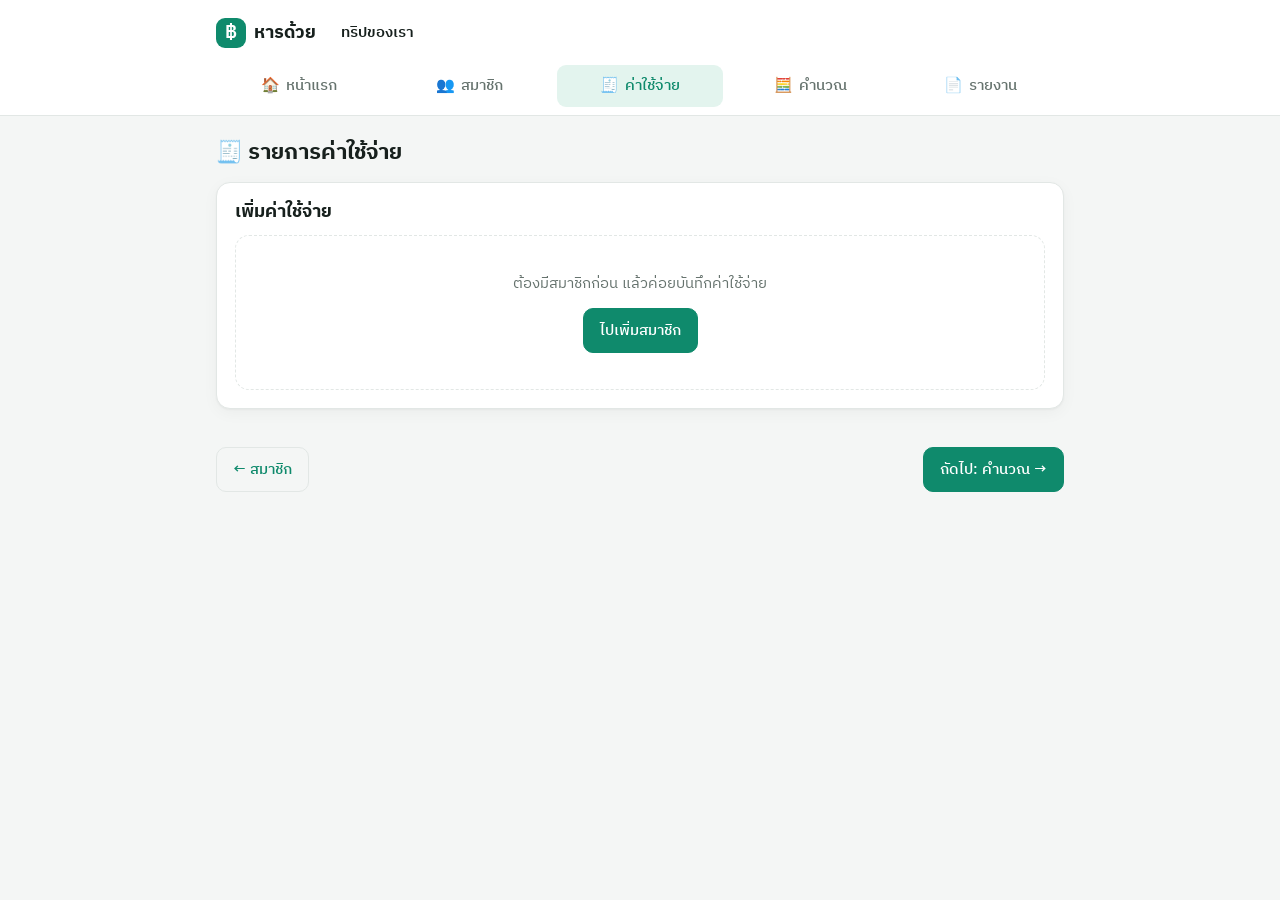
==== expenses.html @ 777e628c "Add หารด้วย trip expense splitter Multi-page static site: members, expenses, settlement calculation," ====
<!doctype html>
<html lang="th">
<head>
  <meta charset="utf-8">
  <meta name="viewport" content="width=device-width, initial-scale=1, viewport-fit=cover">
  <title>ค่าใช้จ่าย · หารด้วย</title>
  <meta name="theme-color" content="#0f8a6c">
  <link rel="icon" href="favicon.svg" type="image/svg+xml">
  <link rel="preconnect" href="https://fonts.googleapis.com">
  <link rel="preconnect" href="https://fonts.gstatic.com" crossorigin>
  <link href="https://fonts.googleapis.com/css2?family=IBM+Plex+Sans+Thai:wght@400;500;600;700&display=swap" rel="stylesheet">
  <link rel="stylesheet" href="css/style.css">
</head>
<body>
  <main class="wrap page">
    <h1 class="page-title">🧾 รายการค่าใช้จ่าย</h1>
    <div class="card">
      <h2 id="expFormTitle">เพิ่มค่าใช้จ่าย</h2>
      <form id="expForm">
        <div class="grid">
          <label class="span2">รายการ<input id="eTitle" required maxlength="60" placeholder="เช่น ค่าที่พัก, ข้าวเย็น" autocomplete="off"></label>
          <label>จำนวนเงิน (บาท)<input id="eAmount" type="number" step="0.01" min="0.01" required inputmode="decimal" placeholder="0.00"></label>
          <label>หมวด<select id="eCat"></select></label>
          <label>ใครจ่าย<select id="ePayer" required></select></label>
          <label>วันที่<input id="eDate" type="date"></label>
        </div>
        <div class="among-head">
          <span>หารกับใครบ้าง <span class="sub" id="eachPreview"></span></span>
          <span><button type="button" class="link" id="selAll">เลือกทั้งหมด</button> · <button type="button" class="link" id="selNone">ไม่เลือก</button></span>
        </div>
        <div id="eAmong" class="chips"></div>
        <div class="actions">
          <button type="button" id="expCancel" class="btn ghost" hidden>ยกเลิก</button>
          <button class="btn primary" id="expSubmit">บันทึกรายการ</button>
        </div>
      </form>
      <div class="empty" id="expNeedMembers" hidden>ต้องมีสมาชิกก่อน แล้วค่อยบันทึกค่าใช้จ่าย<br><a class="btn primary" href="members.html">ไปเพิ่มสมาชิก</a></div>
    </div>
    <div id="expList" class="list"></div>
    <div id="stepNav"></div>
  </main>
  <script src="js/common.js"></script>
  <script src="js/expenses.js"></script>
</body>
</html>
---- css/style.css ----
:root {
  --bg: #f4f6f5;
  --card: #ffffff;
  --ink: #17201d;
  --muted: #66736e;
  --line: #e2e7e5;
  --accent: #0f8a6c;
  --accent-ink: #ffffff;
  --accent-soft: #e3f4ee;
  --pos: #0f8a6c;
  --neg: #c2413a;
  --neg-soft: #fbeceb;
  --pp: #113566;
  --radius: 14px;
  --shadow: 0 1px 2px rgba(0,0,0,.04), 0 4px 16px rgba(0,0,0,.04);
  color-scheme: light;
}
@media (prefers-color-scheme: dark) {
  :root {
    --bg: #101513; --card: #19201d; --ink: #e8eeeb; --muted: #95a39d;
    --line: #2a3430; --accent: #3cc49e; --accent-ink: #062019; --accent-soft: #173229;
    --pos: #3cc49e; --neg: #f07a72; --neg-soft: #3a1e1c;
    color-scheme: dark;
  }
}

* { box-sizing: border-box; }
body {
  margin: 0; background: var(--bg); color: var(--ink);
  font: 15px/1.55 "IBM Plex Sans Thai", "Noto Sans Thai", "Leelawadee UI", Tahoma, sans-serif;
}
.wrap { max-width: 880px; margin: 0 auto; padding-inline: 16px; }
h1, h2, h3 { line-height: 1.25; margin: 0 0 12px; }
h2 { font-size: 1.1rem; }
h3 { font-size: 1rem; margin-top: 28px; }
input, select, button { font: inherit; color: inherit; }
input, select {
  width: 100%; padding: 10px 12px; border: 1px solid var(--line); border-radius: 10px;
  background: var(--bg); min-width: 0;
}
input:focus, select:focus { outline: 2px solid var(--accent); outline-offset: -1px; }
label { display: flex; flex-direction: column; gap: 4px; font-size: .85rem; color: var(--muted); }
label input, label select { color: var(--ink); font-size: 15px; }

/* header */
.top { background: var(--card); border-bottom: 1px solid var(--line); position: sticky; top: env(safe-area-inset-top, 0px); z-index: 5; }
.top-in { display: flex; align-items: center; gap: 12px; padding-block: 10px; }
.brand { font-weight: 700; font-size: 1.1rem; display: flex; align-items: center; gap: 8px; white-space: nowrap; }
.logo { display: grid; place-items: center; width: 30px; height: 30px; border-radius: 9px; background: var(--accent); color: var(--accent-ink); }
.trip-name { flex: 1; font-weight: 600; background: transparent; border-color: transparent; }
.trip-name:hover { border-color: var(--line); }

/* buttons */
.btn {
  border: 1px solid var(--line); background: var(--card); padding: 10px 16px; border-radius: 10px;
  cursor: pointer; font-weight: 500; white-space: nowrap; text-decoration: none; display: inline-flex; align-items: center; justify-content: center; gap: 6px;
}
.btn:hover { border-color: var(--muted); }
.btn.primary { background: var(--accent); border-color: var(--accent); color: var(--accent-ink); }
.btn.ghost { background: transparent; }
.btn.line { background: #06c755; border-color: #06c755; color: #fff; }
.btn.sm { padding: 6px 12px; font-size: .85rem; }
.link { background: none; border: 0; color: var(--accent); cursor: pointer; padding: 0; font-size: .85rem; }
.icon { background: none; border: 0; cursor: pointer; padding: 6px; border-radius: 8px; font-size: 1rem; opacity: .7; }
.icon:hover { opacity: 1; background: var(--bg); }

/* nav menu */
.nav { display: flex; gap: 4px; padding-bottom: 8px; overflow-x: auto; scrollbar-width: none; }
.nav::-webkit-scrollbar { display: none; }
.nav a { flex: 1; display: flex; align-items: center; justify-content: center; gap: 6px; padding: 9px 10px; border-radius: 9px;
  white-space: nowrap; color: var(--muted); font-weight: 500; text-decoration: none; }
.nav a:hover { background: var(--bg); color: var(--ink); }
.nav a.active { background: var(--accent-soft); color: var(--accent); }
.badge { font-style: normal; font-size: .72rem; background: var(--line); color: var(--ink); border-radius: 99px; padding: 0 7px; }
.badge:empty { display: none; }

/* page */
[hidden] { display: none !important; }
.page { padding-block: 20px 56px; }
.page-title { font-size: 1.35rem; margin: 4px 0 16px; }
a { color: var(--accent); }
.brand { color: var(--ink); text-decoration: none; }

/* home */
.hero { padding: 28px 4px 20px; }
.hero h1 { font-size: clamp(1.6rem, 5vw, 2.2rem); margin-bottom: 10px; }
.hero p { color: var(--muted); max-width: 560px; margin: 0; }
.steps { display: flex; flex-direction: column; gap: 10px; margin-bottom: 14px; }
.step { display: flex; align-items: center; gap: 14px; padding: 16px; background: var(--card); border: 1px solid var(--line);
  border-radius: var(--radius); text-decoration: none; color: var(--ink); box-shadow: var(--shadow); transition: border-color .15s, transform .15s; }
.step:hover { border-color: var(--accent); transform: translateY(-1px); }
.step b { display: block; }
.step .sub { display: block; }
.step-icon { width: 44px; height: 44px; border-radius: 12px; display: grid; place-items: center; background: var(--bg); font-size: 1.3rem; flex: none; }
.step.is-done .step-icon { background: var(--accent); color: var(--accent-ink); font-weight: 700; }
.chev { color: var(--muted); font-size: 1.5rem; }

/* step navigation at page bottom */
.step-nav { display: flex; justify-content: space-between; gap: 8px; margin-top: 24px; flex-wrap: wrap; }

/* inline confirm */
.confirm { display: flex; justify-content: space-between; align-items: center; gap: 10px; flex-wrap: wrap;
  background: var(--neg-soft); color: var(--neg); padding: 10px 14px; border-radius: 10px; margin-top: 12px; font-weight: 500; }
.btn.danger { color: var(--neg); }
.btn.danger-fill { background: var(--neg); border-color: var(--neg); color: #fff; }
.warn { color: #b7791f; }

/* cards & lists */
.card { background: var(--card); border: 1px solid var(--line); border-radius: var(--radius); padding: 18px; box-shadow: var(--shadow); margin-bottom: 14px; }
.row { display: flex; gap: 8px; flex-wrap: wrap; }
.row > input { flex: 1 1 200px; }
.row + .row { margin-top: 8px; }
.row.tight { gap: 6px; }
.grid { display: grid; grid-template-columns: repeat(2, 1fr); gap: 12px; }
.span2 { grid-column: span 2; }
.hint { color: var(--muted); font-size: .85rem; margin: 10px 0 0; }
.sub { color: var(--muted); font-size: .82rem; }
.actions { display: flex; justify-content: flex-end; gap: 8px; margin-top: 16px; }

.list { display: flex; flex-direction: column; gap: 8px; }
.item { display: flex; align-items: center; gap: 12px; background: var(--card); border: 1px solid var(--line); border-radius: 12px; padding: 12px 14px; }
.item.editing { outline: 2px solid var(--accent); }
.grow { flex: 1; min-width: 0; }
.grow b { display: block; overflow: hidden; text-overflow: ellipsis; white-space: nowrap; }
.amt { text-align: right; font-weight: 600; font-variant-numeric: tabular-nums; white-space: nowrap; }
.avatar { width: 38px; height: 38px; border-radius: 50%; display: grid; place-items: center; font-weight: 700; flex: none;
  background: hsl(var(--h) 60% 88%); color: hsl(var(--h) 55% 28%); }
.cat { width: 38px; height: 38px; border-radius: 10px; display: grid; place-items: center; background: var(--bg); flex: none; font-size: 1.15rem; }
.list-head { display: flex; justify-content: space-between; align-items: baseline; margin: 6px 2px 4px; color: var(--muted); font-size: .9rem; }
.empty { text-align: center; color: var(--muted); padding: 36px 16px; border: 1px dashed var(--line); border-radius: var(--radius); }
.empty .btn { margin-top: 12px; }

/* among chips */
.among-head { display: flex; justify-content: space-between; align-items: baseline; margin: 16px 0 8px; font-size: .85rem; color: var(--muted); flex-wrap: wrap; gap: 6px; }
.chips { display: flex; flex-wrap: wrap; gap: 6px; }
.chip { position: relative; }
.chip input { position: absolute; inset: 0; width: 100%; height: 100%; margin: 0; opacity: 0; pointer-events: none; }
.chip span { display: inline-block; padding: 6px 14px; border-radius: 99px; border: 1px solid var(--line); cursor: pointer; user-select: none; }
.chip input:checked + span { background: var(--accent); border-color: var(--accent); color: var(--accent-ink); }
.chip input:focus-visible + span { outline: 2px solid var(--accent); outline-offset: 2px; }

/* stats */
.stats { display: grid; grid-template-columns: repeat(3, 1fr); gap: 10px; margin-bottom: 14px; }
.stat { background: var(--card); border: 1px solid var(--line); border-radius: 12px; padding: 14px; }
.stat .v { font-size: 1.35rem; font-weight: 700; font-variant-numeric: tabular-nums; }
.stat .k { color: var(--muted); font-size: .82rem; }

/* balances */
.people { display: grid; grid-template-columns: repeat(auto-fill, minmax(240px, 1fr)); gap: 10px; }
.person { background: var(--card); border: 1px solid var(--line); border-radius: 12px; padding: 14px; }
.person .head { display: flex; gap: 10px; align-items: center; margin-bottom: 10px; }
.kv { display: flex; justify-content: space-between; font-size: .9rem; font-variant-numeric: tabular-nums; padding: 2px 0; }
.kv.net { border-top: 1px solid var(--line); margin-top: 6px; padding-top: 8px; font-weight: 600; }
.pos { color: var(--pos); }
.neg { color: var(--neg); }
details { margin-top: 8px; font-size: .85rem; }
summary { cursor: pointer; color: var(--accent); }
details ul { margin: 6px 0 0; padding-left: 18px; color: var(--muted); }
details li { display: flex; justify-content: space-between; gap: 8px; }

/* transfers + promptpay */
.transfers { display: grid; grid-template-columns: repeat(auto-fill, minmax(230px, 1fr)); gap: 12px; }
.tcard { background: var(--card); border: 1px solid var(--line); border-radius: 14px; padding: 14px; text-align: center; break-inside: avoid; }
.tline { font-size: .95rem; }
.arrow { color: var(--muted); margin: 0 4px; }
.tamt { font-size: 1.5rem; font-weight: 700; color: var(--neg); margin: 2px 0 10px; font-variant-numeric: tabular-nums; }
.pp { border-radius: 12px; overflow: hidden; border: 1px solid #d5dcea; background: #fff; color: #222; }
.pp-head { background: var(--pp); color: #fff; font-weight: 700; font-size: .85rem; padding: 6px; letter-spacing: .5px; }
.pp svg { width: 180px; height: 180px; display: block; margin: 8px auto 2px; }
.pp .sub { color: #555; padding: 0 8px 10px; }
.noqr { font-size: .85rem; color: var(--muted); background: var(--bg); border-radius: 10px; padding: 14px 10px; }
.qr-fail { font-size: .8rem; color: var(--neg); padding: 20px 10px; }
.done { text-align: center; color: var(--pos); font-weight: 600; }
.tcard.is-done { opacity: .7; }
.tcard.is-done .tamt { color: var(--muted); text-decoration: line-through; }
.paid-badge { background: var(--accent-soft); color: var(--accent); font-weight: 700; border-radius: 10px; padding: 18px 10px; }
.toggle-paid { margin-top: 10px; width: 100%; }
.toast-undo { margin-left: 12px; background: none; border: 0; color: inherit; text-decoration: underline; font-weight: 700; cursor: pointer; padding: 0; }

/* report */
.report { background: var(--card); border: 1px solid var(--line); border-radius: var(--radius); padding: 24px; box-shadow: var(--shadow); }
.report header { border-bottom: 2px solid var(--ink); padding-bottom: 14px; margin-bottom: 18px; }
.eyebrow { color: var(--accent); font-weight: 600; font-size: .8rem; letter-spacing: .5px; }
.report h1 { font-size: 1.6rem; margin: 4px 0; }
.table-wrap { overflow-x: auto; }
table { width: 100%; border-collapse: collapse; font-size: .9rem; }
th, td { padding: 9px 8px; border-bottom: 1px solid var(--line); text-align: left; vertical-align: top; }
th { color: var(--muted); font-weight: 500; font-size: .8rem; }
td.n, th.n { text-align: right; font-variant-numeric: tabular-nums; white-space: nowrap; }
tfoot td { font-weight: 700; border-bottom: 0; }

.banner { display: flex; justify-content: space-between; align-items: center; gap: 10px; flex-wrap: wrap;
  background: var(--accent-soft); color: var(--accent); padding: 12px 16px; border-radius: 12px; margin: 16px 0; font-weight: 500; }

.toast { position: fixed; left: 50%; bottom: calc(24px + env(safe-area-inset-bottom, 0px)); transform: translateX(-50%);
  background: var(--ink); color: var(--bg); padding: 10px 18px; border-radius: 10px; font-size: .9rem; z-index: 20; max-width: calc(100% - 32px); }

@media (max-width: 560px) {
  .grid { grid-template-columns: 1fr; }
  .span2 { grid-column: auto; }
  .stats { grid-template-columns: 1fr 1fr; }
  .stats .stat:first-child { grid-column: span 2; }
  .brand-t { display: none; }
  .nav a { flex: none; padding: 8px 10px; font-size: .88rem; }
  .report { padding: 16px; }
  .item { gap: 8px; padding: 10px; }
}

@media print {
  .top, .nav, .no-print, .toast, .toggle-paid { display: none !important; }
  body { background: #fff; }
  .report { border: 0; box-shadow: none; padding: 0; }
}
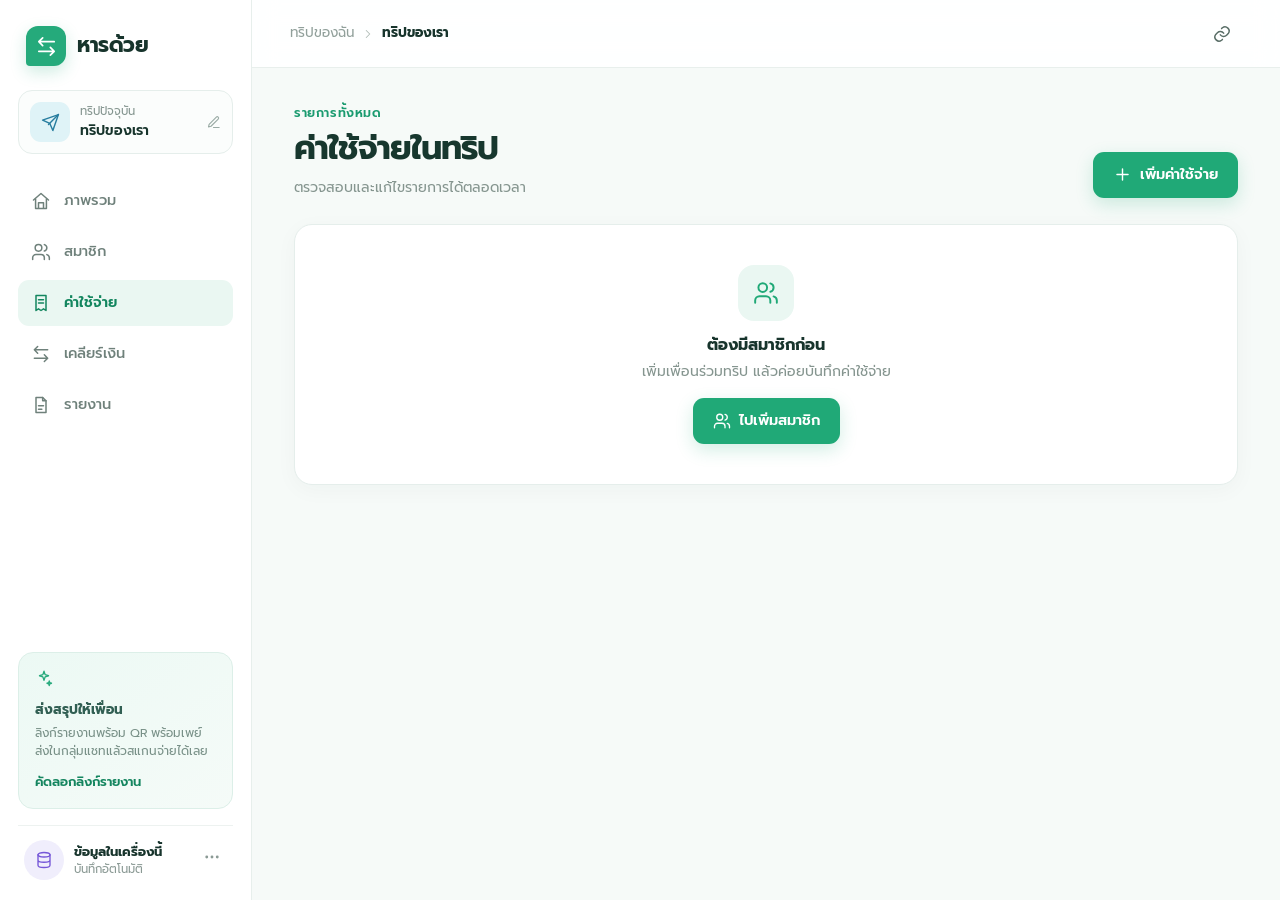
==== commit f7869e6f: "Redesign UI to match Figma design Sidebar + topbar shell, Prompt font, dashboard cards, expense moda" ====
--- a/expenses.html
+++ b/expenses.html
@@ -4,41 +4,22 @@
   <meta charset="utf-8">
   <meta name="viewport" content="width=device-width, initial-scale=1, viewport-fit=cover">
   <title>ค่าใช้จ่าย · หารด้วย</title>
-  <meta name="theme-color" content="#0f8a6c">
+  <meta name="description" content="หารด้วย — ผู้ช่วยหารค่าเที่ยวกับเพื่อน คำนวณว่าใครต้องโอนให้ใคร พร้อม QR พร้อมเพย์">
+  <meta name="theme-color" content="#20a977">
   <link rel="icon" href="favicon.svg" type="image/svg+xml">
   <link rel="preconnect" href="https://fonts.googleapis.com">
   <link rel="preconnect" href="https://fonts.gstatic.com" crossorigin>
-  <link href="https://fonts.googleapis.com/css2?family=IBM+Plex+Sans+Thai:wght@400;500;600;700&display=swap" rel="stylesheet">
+  <link href="https://fonts.googleapis.com/css2?family=Prompt:wght@300;400;500;600;700&display=swap" rel="stylesheet">
   <link rel="stylesheet" href="css/style.css">
 </head>
 <body>
-  <main class="wrap page">
-    <h1 class="page-title">🧾 รายการค่าใช้จ่าย</h1>
-    <div class="card">
-      <h2 id="expFormTitle">เพิ่มค่าใช้จ่าย</h2>
-      <form id="expForm">
-        <div class="grid">
-          <label class="span2">รายการ<input id="eTitle" required maxlength="60" placeholder="เช่น ค่าที่พัก, ข้าวเย็น" autocomplete="off"></label>
-          <label>จำนวนเงิน (บาท)<input id="eAmount" type="number" step="0.01" min="0.01" required inputmode="decimal" placeholder="0.00"></label>
-          <label>หมวด<select id="eCat"></select></label>
-          <label>ใครจ่าย<select id="ePayer" required></select></label>
-          <label>วันที่<input id="eDate" type="date"></label>
-        </div>
-        <div class="among-head">
-          <span>หารกับใครบ้าง <span class="sub" id="eachPreview"></span></span>
-          <span><button type="button" class="link" id="selAll">เลือกทั้งหมด</button> · <button type="button" class="link" id="selNone">ไม่เลือก</button></span>
-        </div>
-        <div id="eAmong" class="chips"></div>
-        <div class="actions">
-          <button type="button" id="expCancel" class="btn ghost" hidden>ยกเลิก</button>
-          <button class="btn primary" id="expSubmit">บันทึกรายการ</button>
-        </div>
-      </form>
-      <div class="empty" id="expNeedMembers" hidden>ต้องมีสมาชิกก่อน แล้วค่อยบันทึกค่าใช้จ่าย<br><a class="btn primary" href="members.html">ไปเพิ่มสมาชิก</a></div>
-    </div>
-    <div id="expList" class="list"></div>
-    <div id="stepNav"></div>
-  </main>
+  <div class="content">
+    <section class="page-heading">
+      <div><span class="eyebrow">รายการทั้งหมด</span><h1>ค่าใช้จ่ายในทริป</h1><p>ตรวจสอบและแก้ไขรายการได้ตลอดเวลา</p></div>
+      <button class="primary-btn hide-m" data-add-exp><svg width="19" height="19" viewBox="0 0 24 24" fill="none" stroke="currentColor" stroke-width="1.8" stroke-linecap="round"><path d="M12 5v14M5 12h14"/></svg> เพิ่มค่าใช้จ่าย</button>
+    </section>
+    <div id="expBox"></div>
+  </div>
   <script src="js/common.js"></script>
   <script src="js/expenses.js"></script>
 </body>
--- a/css/style.css
+++ b/css/style.css
@@ -1,213 +1,415 @@
+/* =========================================================
+   หารด้วย — UI ตามดีไซน์ Figma (ไปด้วยกัน)
+   ========================================================= */
 :root {
-  --bg: #f4f6f5;
+  --ink: #17342c;
+  --ink-2: #264b40;
+  --muted: #85958f;
+  --muted-2: #6f817b;
+  --line: #e5eeeb;
+  --line-2: #eef3f1;
+  --bg: #f6faf8;
   --card: #ffffff;
-  --ink: #17201d;
-  --muted: #66736e;
-  --line: #e2e7e5;
-  --accent: #0f8a6c;
-  --accent-ink: #ffffff;
-  --accent-soft: #e3f4ee;
-  --pos: #0f8a6c;
-  --neg: #c2413a;
-  --neg-soft: #fbeceb;
-  --pp: #113566;
-  --radius: 14px;
-  --shadow: 0 1px 2px rgba(0,0,0,.04), 0 4px 16px rgba(0,0,0,.04);
+  --green: #20a977;
+  --green-d: #178d64;
+  --green-t: #13865f;
+  --green-soft: #eaf7f2;
+  --dark: #173e34;
+  --orange: #d47a51;
+  --red: #c2413a;
   color-scheme: light;
+  font-family: 'Prompt', 'Noto Sans Thai', 'Leelawadee UI', Tahoma, sans-serif;
+  color: var(--ink);
+  background: var(--bg);
 }
-@media (prefers-color-scheme: dark) {
-  :root {
-    --bg: #101513; --card: #19201d; --ink: #e8eeeb; --muted: #95a39d;
-    --line: #2a3430; --accent: #3cc49e; --accent-ink: #062019; --accent-soft: #173229;
-    --pos: #3cc49e; --neg: #f07a72; --neg-soft: #3a1e1c;
-    color-scheme: dark;
-  }
+
+*, *::before, *::after { box-sizing: border-box; margin: 0; padding: 0; }
+[hidden] { display: none !important; }
+body { min-width: 320px; min-height: 100vh; background: var(--bg); font-size: 14px; line-height: 1.5; }
+button { background: none; border: 0; color: inherit; font: inherit; cursor: pointer; }
+a { color: inherit; text-decoration: none; }
+input, select, textarea { font: inherit; color: inherit; }
+button:focus-visible, input:focus-visible, select:focus-visible, a:focus-visible { outline: 3px solid rgba(40,178,132,.25); outline-offset: 2px; }
+* { scrollbar-width: thin; scrollbar-color: #b9d3ca transparent; }
+svg { flex: none; }
+
+/* ---------- shell ---------- */
+.app-shell { min-height: 100vh; }
+.sidebar { position: fixed; inset: 0 auto 0 0; width: 252px; padding: 26px 18px 20px; background: #fff; border-right: 1px solid #e7efec; z-index: 20; display: flex; flex-direction: column; overflow-y: auto; }
+.brand { display: flex; align-items: center; gap: 11px; padding: 0 8px 24px; font-size: 21px; font-weight: 700; color: var(--ink); letter-spacing: -.4px; }
+.brand-mark { width: 40px; height: 40px; display: inline-flex; align-items: center; justify-content: center; color: #fff; background: #25aa7b; border-radius: 12px 12px 12px 4px; box-shadow: 0 6px 16px rgba(37,170,123,.22); flex: none; }
+.trip-switcher { padding: 11px; border: 1px solid var(--line); border-radius: 14px; display: flex; gap: 10px; align-items: center; margin-bottom: 24px; background: #fbfdfc; cursor: text; }
+.trip-switcher:focus-within { border-color: #9bd8c2; }
+.trip-thumb { width: 40px; height: 40px; flex: none; border-radius: 11px; display: grid; place-items: center; color: #277d9f; background: #dff3f7; }
+.trip-switcher > div:nth-child(2) { display: flex; min-width: 0; flex: 1; flex-direction: column; }
+.trip-switcher small { color: #84958f; font-size: 11.5px; }
+.trip-input { width: 100%; border: 0; background: transparent; font-weight: 600; font-size: 14px; color: var(--ink); padding: 0; outline: none; text-overflow: ellipsis; }
+.trip-switcher > svg { color: #9aaba5; }
+.nav-list { display: flex; flex-direction: column; gap: 5px; }
+.nav-list a { height: 46px; padding: 0 13px; border-radius: 11px; color: var(--muted-2); display: flex; align-items: center; gap: 13px; font-size: 14.5px; font-weight: 500; transition: .2s; }
+.nav-list a:hover { background: #f3f8f6; color: #285c4e; }
+.nav-list a.active { background: var(--green-soft); color: var(--green-t); font-weight: 600; }
+.nav-list a b { margin-left: auto; font-size: 11.5px; padding: 2px 8px; background: #edf2f0; border-radius: 10px; color: #6d7e78; }
+.nav-list a b:empty { display: none; }
+.sidebar-bottom { margin-top: auto; padding-top: 20px; }
+.tip-card { border-radius: 15px; padding: 16px; color: #315f53; background: linear-gradient(145deg, #ecf9f4, #f5fbf8); border: 1px solid #dcefe8; margin-bottom: 16px; }
+.tip-card > svg { color: #27aa7c; margin-bottom: 7px; }
+.tip-card strong { display: block; font-size: 13.5px; }
+.tip-card p { color: #789087; line-height: 1.55; font-size: 12px; margin: 4px 0 10px; }
+.tip-card button { font-size: 13px; font-weight: 600; color: #14855f; }
+.profile-row { display: flex; align-items: center; gap: 10px; padding: 14px 6px 0; border-top: 1px solid #edf2f0; }
+.profile-row > div:nth-child(2) { display: flex; flex-direction: column; flex: 1; min-width: 0; }
+.profile-row strong { font-size: 13px; }
+.profile-row small { color: #8b9a95; font-size: 11.5px; }
+.profile-row > a { color: #8b9a95; padding: 6px; border-radius: 8px; }
+.profile-row > a:hover { background: #f2f7f5; }
+.store-icon { width: 40px; height: 40px; border-radius: 50%; display: grid; place-items: center; background: #f0eefc; color: #7557d8; flex: none; }
+
+.main { min-height: 100vh; margin-left: 252px; }
+.no-sidebar .main { margin-left: 0; }
+.topbar { height: 68px; padding: 0 38px; background: rgba(255,255,255,.9); backdrop-filter: blur(12px); -webkit-backdrop-filter: blur(12px); border-bottom: 1px solid #e8efec; display: flex; align-items: center; justify-content: space-between; gap: 12px; position: sticky; top: env(safe-area-inset-top, 0px); z-index: 15; }
+.breadcrumb { display: flex; align-items: center; gap: 7px; font-size: 13.5px; min-width: 0; }
+.breadcrumb span { color: #91a09b; white-space: nowrap; }
+.breadcrumb svg { color: #b2beb9; }
+.breadcrumb strong { white-space: nowrap; overflow: hidden; text-overflow: ellipsis; }
+.top-actions { display: flex; align-items: center; gap: 10px; }
+.icon-btn { width: 40px; height: 40px; border-radius: 10px; display: grid; place-items: center; color: #596e67; position: relative; }
+.icon-btn:hover { background: #f2f7f5; }
+.mobile-brand, .mobile-nav, .mobile-add { display: none; }
+.no-sidebar .mobile-brand { display: flex; align-items: center; gap: 9px; font-size: 16px; font-weight: 700; }
+.no-sidebar .mobile-brand .brand-mark { width: 34px; height: 34px; border-radius: 10px 10px 10px 3px; }
+.no-sidebar .breadcrumb { display: none; }
+
+.content { max-width: 1260px; padding: 36px 42px 64px; margin: auto; }
+
+/* ---------- headings & buttons ---------- */
+.page-heading { display: flex; justify-content: space-between; align-items: flex-end; gap: 24px; margin-bottom: 26px; flex-wrap: wrap; }
+.eyebrow { display: block; color: #1b9b70; font-size: 12.5px; font-weight: 600; letter-spacing: .6px; margin-bottom: 6px; }
+.page-heading h1 { font-size: clamp(26px, 2.6vw, 36px); letter-spacing: -1px; line-height: 1.2; font-weight: 650; color: #17372e; word-break: break-word; }
+.page-heading h1 span { color: #98a9a3; font-weight: 400; }
+.page-heading p { display: flex; align-items: center; flex-wrap: wrap; gap: 7px; color: var(--muted); margin-top: 8px; font-size: 14px; }
+.page-heading p i { width: 3px; height: 3px; background: #a8b6b1; border-radius: 50%; }
+.primary-btn { min-height: 46px; display: inline-flex; align-items: center; justify-content: center; gap: 8px; padding: 0 20px; color: #fff; background: var(--green); border-radius: 11px; font-size: 14.5px; font-weight: 600; box-shadow: 0 6px 18px rgba(32,169,119,.2); transition: .2s; white-space: nowrap; }
+.primary-btn:hover { background: var(--green-d); transform: translateY(-1px); }
+.primary-btn:disabled { background: #b8cbc4; box-shadow: none; cursor: not-allowed; transform: none; }
+.primary-btn.sm { min-height: 40px; padding: 0 16px; font-size: 13.5px; }
+.outline-btn { min-height: 42px; display: inline-flex; align-items: center; justify-content: center; gap: 8px; padding: 0 16px; border: 1px solid #d6e8e1; color: #197f5e; border-radius: 10px; font-size: 13.5px; font-weight: 500; background: #fff; }
+.outline-btn:hover { background: #f1f9f6; }
+.outline-btn.block { width: 100%; }
+.outline-btn.danger { color: var(--red); border-color: #f1d2cf; }
+.outline-btn.danger:hover { background: #fdf2f1; }
+.line-btn { min-height: 42px; display: inline-flex; align-items: center; justify-content: center; gap: 8px; padding: 0 16px; border-radius: 10px; font-size: 13.5px; font-weight: 600; color: #fff; background: #06c755; }
+.text-btn { color: #168861; font-size: 13px; display: inline-flex; align-items: center; gap: 3px; font-weight: 500; }
+.cancel-btn { min-height: 46px; padding: 0 18px; border: 1px solid #dce6e3; border-radius: 10px; font-size: 14px; color: #64766f; }
+.cancel-btn:hover { background: #f6f9f8; }
+.del-btn { min-height: 46px; padding: 0 14px; border-radius: 10px; font-size: 14px; color: var(--red); display: inline-flex; align-items: center; gap: 6px; margin-right: auto; }
+.del-btn:hover { background: #fdf2f1; }
+
+/* ---------- cards ---------- */
+.total-card, .balance-card, .status-card, .panel { background: #fff; border: 1px solid var(--line); border-radius: 18px; box-shadow: 0 5px 22px rgba(27,64,53,.035); }
+.panel { padding: 22px; }
+.content > .panel + .panel { margin-top: 16px; }
+.panel-head { display: flex; justify-content: space-between; align-items: flex-start; gap: 16px; margin-bottom: 14px; }
+.panel-head h2 { font-size: 17px; font-weight: 600; }
+.panel-head p { color: #8b9b95; font-size: 12.5px; margin-top: 2px; }
+.summary-grid { display: grid; grid-template-columns: 1.1fr 1fr 1.15fr; gap: 16px; }
+.total-card, .balance-card, .status-card { min-height: 200px; padding: 22px; position: relative; overflow: hidden; }
+.summary-label { display: flex; align-items: center; gap: 9px; color: #698078; font-size: 13px; font-weight: 500; }
+.summary-label > span { width: 32px; height: 32px; border-radius: 9px; display: grid; place-items: center; background: #edf7f3; color: #1c9c70; }
+.total-card > strong { display: block; margin-top: 14px; font-size: 32px; letter-spacing: -.8px; line-height: 1.25; }
+.total-card > p { color: #899993; font-size: 13px; margin-top: 2px; }
+.total-card { display: flex; flex-direction: column; }
+.member-stack { margin-top: auto; padding-top: 16px; display: flex; align-items: center; }
+.member-stack .avatar { margin-right: -8px; }
+.member-stack > span { width: 32px; height: 32px; border-radius: 50%; display: grid; place-items: center; border: 2px solid #fff; background: #edf2f0; font-size: 12px; color: #71847d; }
+.balance-card { background: var(--dark); color: #fff; border: none; }
+.balance-card::after { content: ''; position: absolute; width: 140px; height: 140px; border: 24px solid rgba(89,221,170,.08); border-radius: 50%; right: -38px; top: -36px; }
+.balance-card .summary-label { color: #bad4cb; }
+.balance-card .summary-label > span { background: rgba(255,255,255,.1); color: #66d4ad; }
+.balance-card > strong { display: block; color: #bed5cd; margin-top: 14px; font-size: 13.5px; font-weight: 400; }
+.balance-card > b { display: block; font-size: 32px; color: #71ddb5; line-height: 1.35; }
+.balance-card.owe > b { color: #ffc17a; }
+.balance-card > a { display: inline-flex; align-items: center; gap: 3px; margin-top: 10px; color: #d9e9e4; font-size: 13px; border-bottom: 1px solid rgba(255,255,255,.2); padding-bottom: 2px; }
+.status-card { padding: 20px 22px; }
+.status-card .summary-label { margin-bottom: 8px; }
+.status-scroll { max-height: 150px; overflow-y: auto; margin-right: -8px; padding-right: 8px; }
+.mini-balance { display: flex; align-items: center; gap: 10px; padding: 6px 0; }
+.mini-balance > div:nth-child(2) { display: flex; flex: 1; flex-direction: column; min-width: 0; }
+.mini-balance strong { font-size: 13.5px; white-space: nowrap; overflow: hidden; text-overflow: ellipsis; }
+.mini-balance small { color: #95a39e; font-size: 11.5px; }
+.mini-balance > b { color: var(--orange); font-size: 13.5px; white-space: nowrap; }
+.mini-balance > b.positive { color: #21966e; }
+.mini-balance > b.zero { color: #95a39e; font-weight: 500; }
+.lower-grid { display: grid; grid-template-columns: 1.7fr 1fr; gap: 16px; margin-top: 16px; align-items: start; }
+
+/* ---------- avatar ---------- */
+.avatar { flex: none; display: grid; place-items: center; border-radius: 50%; font-weight: 600; border: 2px solid #fff; }
+
+/* ---------- expense rows ---------- */
+.expense-row { min-height: 68px; display: flex; align-items: center; gap: 12px; border-top: 1px solid var(--line-2); padding: 6px 0; }
+.expense-row:first-child { border-top: none; }
+.expense-icon { width: 42px; height: 42px; display: grid; place-items: center; border-radius: 12px; color: #405f55; flex: none; }
+.expense-main { min-width: 0; flex: 1; display: flex; flex-direction: column; }
+.expense-main strong { font-size: 14.5px; font-weight: 600; white-space: nowrap; overflow: hidden; text-overflow: ellipsis; }
+.expense-main small, .expense-amount small { color: #91a09b; font-size: 12px; margin-top: 1px; }
+.expense-amount { display: flex; flex-direction: column; align-items: flex-end; white-space: nowrap; }
+.expense-amount strong { font-size: 14.5px; font-weight: 600; }
+.more-btn { color: #91a09b; padding: 8px; border-radius: 8px; }
+.more-btn:hover { background: #f2f7f5; color: var(--ink); }
+.more-btn.danger:hover { color: var(--red); background: #fdf2f1; }
+.live-badge, .optimized { display: inline-flex; align-items: center; gap: 5px; color: #168861; background: var(--green-soft); padding: 5px 11px; border-radius: 15px; font-size: 12px; white-space: nowrap; }
+.warn-text { color: #b7791f; }
+.pos-text { color: #21966e; }
+.neg-text { color: var(--orange); }
+
+/* ---------- donut ---------- */
+.donut-wrap { display: flex; align-items: center; gap: 22px; padding: 8px 0 20px; }
+.donut { width: 128px; height: 128px; flex: none; border-radius: 50%; background: conic-gradient(#34b786 0 var(--p, 0%), #d9ece5 var(--p, 0%) 100%); display: grid; place-items: center; position: relative; }
+.donut::after { content: ''; width: 92px; height: 92px; border-radius: 50%; background: #fff; position: absolute; }
+.donut > div { position: relative; z-index: 1; text-align: center; }
+.donut strong { display: block; font-size: 18px; }
+.donut small { color: #91a09b; font-size: 11.5px; }
+.legend { flex: 1; min-width: 0; }
+.legend p { display: grid; grid-template-columns: 8px 1fr; gap: 0 8px; margin: 12px 0; font-size: 12px; color: #83958e; }
+.legend i { width: 8px; height: 8px; border-radius: 3px; margin-top: 5px; }
+.legend b { grid-column: 2; color: var(--ink-2); font-size: 14px; }
+
+/* ---------- expenses page ---------- */
+.wide-panel { padding: 0 24px 22px; }
+.stat-strip { margin: 0 -24px 20px; padding: 22px 24px; display: grid; grid-template-columns: repeat(3,1fr); background: #f1f8f5; border-radius: 18px 18px 0 0; }
+.stat-strip div { display: flex; flex-direction: column; padding-left: 24px; border-left: 1px solid #dce9e4; min-width: 0; }
+.stat-strip div:first-child { padding-left: 0; border: 0; }
+.stat-strip span { font-size: 12.5px; color: #7c9088; }
+.stat-strip strong { font-size: 19px; margin-top: 3px; white-space: nowrap; overflow: hidden; text-overflow: ellipsis; }
+.filter-select { border: 1px solid #dce8e4; padding: 7px 30px 7px 12px; border-radius: 9px; font-size: 13px; color: #60736c; background: #fff url("data:image/svg+xml,%3Csvg xmlns='http://www.w3.org/2000/svg' width='14' height='14' viewBox='0 0 24 24' fill='none' stroke='%2391a09b' stroke-width='2' stroke-linecap='round'%3E%3Cpath d='m6 9 6 6 6-6'/%3E%3C/svg%3E") no-repeat right 10px center; appearance: none; -webkit-appearance: none; }
+
+/* ---------- empty / onboarding ---------- */
+.empty { text-align: center; color: var(--muted); padding: 40px 16px; }
+.empty .ico { width: 56px; height: 56px; margin: 0 auto 12px; border-radius: 16px; display: grid; place-items: center; background: var(--green-soft); color: var(--green); }
+.empty strong { display: block; color: var(--ink); font-size: 16px; margin-bottom: 4px; }
+.empty .primary-btn, .empty .outline-btn { margin-top: 16px; }
+.steps { display: flex; flex-direction: column; }
+.step-row { display: flex; align-items: center; gap: 14px; padding: 14px 0; border-top: 1px solid var(--line-2); }
+.step-row:first-child { border-top: 0; }
+.step-row .num { width: 42px; height: 42px; flex: none; border-radius: 12px; display: grid; place-items: center; background: #f1f5f3; color: #6d817a; font-weight: 600; }
+.step-row.done .num { background: var(--green); color: #fff; }
+.step-row > div { flex: 1; min-width: 0; display: flex; flex-direction: column; }
+.step-row strong { font-size: 14.5px; }
+.step-row small { color: #8b9b95; font-size: 12.5px; }
+.step-row > svg { color: #a6b4af; }
+.row { display: flex; gap: 10px; flex-wrap: wrap; align-items: center; }
+
+/* ---------- forms ---------- */
+.form-grid { display: grid; grid-template-columns: 1fr 1fr; gap: 14px; }
+.form-grid.three { grid-template-columns: 1.2fr 1.2fr auto; align-items: end; }
+.form-grid label { display: flex; flex-direction: column; gap: 6px; min-width: 0; }
+.form-grid label.full { grid-column: 1/-1; }
+.form-grid label > span, .field-label { font-size: 12.5px; color: #5e746c; font-weight: 500; }
+.form-grid input, .form-grid select { width: 100%; height: 46px; padding: 0 12px; border: 1px solid #dce7e3; border-radius: 10px; font-size: 14.5px; color: #24453b; background: #fff; }
+.form-grid input:focus, .form-grid select:focus { border-color: #26a879; outline: none; box-shadow: 0 0 0 3px rgba(40,178,132,.15); }
+.form-hint { color: #8b9b95; font-size: 12.5px; margin-top: 10px; }
+.money-input { position: relative; }
+.money-input b { position: absolute; left: 13px; top: 50%; transform: translateY(-50%); color: #1c9b6f; font-size: 16px; }
+.money-input input { padding-left: 32px; }
+.form-section { margin-top: 18px; }
+.cat-picker { display: flex; flex-wrap: wrap; gap: 7px; margin-top: 7px; }
+.cat-picker button { display: inline-flex; align-items: center; gap: 7px; padding: 6px 12px 6px 6px; border: 1px solid #e1eae7; border-radius: 22px; font-size: 13px; color: #4d635b; }
+.cat-picker button .expense-icon { width: 28px; height: 28px; border-radius: 50%; }
+.cat-picker button.active { border-color: #22a979; background: #ecf9f4; color: #13855f; box-shadow: 0 0 0 1px #22a979; }
+.split-toggle { display: grid; grid-template-columns: 1fr 1fr; gap: 10px; margin-top: 7px; }
+.split-toggle > button { display: flex; gap: 10px; padding: 11px; border: 1px solid #dfe9e5; border-radius: 11px; text-align: left; align-items: center; }
+.split-toggle > button > span { width: 36px; height: 36px; display: grid; place-items: center; color: #6d817a; background: #f1f5f3; border-radius: 9px; flex: none; }
+.split-toggle button div { display: flex; flex-direction: column; }
+.split-toggle strong { font-size: 13.5px; }
+.split-toggle small { color: #91a09b; font-size: 12px; }
+.split-toggle button.active { border-color: #27aa7b; background: #f0faf6; box-shadow: 0 0 0 1px #27aa7b; }
+.split-toggle button.active > span { color: #11845e; background: #dbf2ea; }
+.between { display: flex; justify-content: space-between; align-items: baseline; gap: 8px; }
+.between small { color: #1a946a; font-size: 12.5px; }
+.between .text-btn { font-size: 12.5px; }
+.participant-list { margin-top: 7px; border: 1px solid #e2ebe8; border-radius: 11px; overflow: hidden; }
+.participant { min-height: 52px; display: flex; align-items: center; gap: 10px; padding: 7px 12px; border-top: 1px solid var(--line-2); cursor: pointer; user-select: none; }
+.participant:first-child { border: 0; }
+.participant:hover { background: #fafcfb; }
+.participant .checkbox { width: 20px; height: 20px; border: 1px solid #c9d8d3; border-radius: 6px; display: grid; place-items: center; color: #fff; flex: none; }
+.participant.selected .checkbox { background: #22a879; border-color: #22a879; }
+.participant strong { flex: 1; font-size: 14px; font-weight: 500; min-width: 0; overflow: hidden; text-overflow: ellipsis; white-space: nowrap; }
+.participant > span { color: #63776f; font-size: 13.5px; }
+.participant > input { width: 96px; height: 36px; padding: 0 8px; border: 1px solid #dbe6e2; border-radius: 8px; text-align: right; font-size: 14px; }
+.share-check { display: flex; justify-content: space-between; gap: 8px; margin-top: 8px; padding: 9px 12px; border-radius: 9px; color: #b26049; background: #fff3ee; font-size: 12.5px; }
+.share-check.ok { color: #187c5c; background: #eaf8f3; }
+.audit-note { display: flex; gap: 10px; margin-top: 16px; padding: 12px; background: #eef7ff; color: #397398; border-radius: 10px; }
+.audit-note p { font-size: 12.5px; line-height: 1.5; }
+
+/* ---------- modal ---------- */
+.modal-backdrop { position: fixed; inset: 0; background: rgba(15,39,32,.52); backdrop-filter: blur(5px); -webkit-backdrop-filter: blur(5px); display: grid; place-items: center; z-index: 100; padding: 20px; animation: fade .18s ease-out; }
+.modal { width: min(640px, 100%); max-height: calc(100vh - 40px); overflow-y: auto; background: #fff; border-radius: 20px; padding: 26px; box-shadow: 0 25px 80px rgba(9,40,31,.25); animation: rise .22s ease-out; }
+@keyframes fade { from { opacity: 0 } }
+@keyframes rise { from { transform: translateY(12px); opacity: .7 } }
+.modal-head { display: flex; justify-content: space-between; align-items: flex-start; margin-bottom: 20px; }
+.modal-head h2 { font-size: 22px; letter-spacing: -.4px; }
+.modal-head > button { width: 36px; height: 36px; display: grid; place-items: center; color: #768983; background: #f2f6f4; border-radius: 50%; }
+.modal-actions { display: flex; justify-content: flex-end; gap: 9px; margin-top: 22px; padding-top: 18px; border-top: 1px solid #edf2f0; }
+
+/* ---------- settle page ---------- */
+.settle-layout { display: grid; grid-template-columns: 1.6fr .8fr; gap: 16px; align-items: start; }
+.transfer-panel { position: relative; }
+.transfer-list { position: relative; }
+.transfer-list::before { content: ''; position: absolute; left: 10px; top: 30px; bottom: 30px; width: 1px; background: #dce8e4; }
+.transfer-card { position: relative; margin: 0 0 12px 30px; border: 1px solid #e4ece9; border-radius: 14px; padding: 16px; background: #fff; }
+.transfer-card.is-done { background: #fafcfb; }
+.transfer-card.is-done .transfer-amount { color: #95a39e; text-decoration: line-through; }
+.step { width: 24px; height: 24px; position: absolute; left: -32px; top: 22px; border-radius: 50%; background: #e4f5ef; color: #168a63; border: 3px solid #fff; display: grid; place-items: center; font-size: 11px; font-weight: 600; z-index: 1; box-sizing: content-box; }
+.transfer-card.is-done .step { background: var(--green); color: #fff; }
+.transfer-people { display: flex; align-items: center; gap: 9px; padding-right: 120px; }
+.transfer-people .tp { display: flex; align-items: center; gap: 9px; min-width: 0; }
+.transfer-people .tp > div { display: flex; flex-direction: column; min-width: 0; }
+.transfer-people strong { font-size: 14px; }
+.transfer-people small { font-size: 12px; color: #90a09a; }
+.transfer-people > svg { color: #a6b4af; margin: 0 2px; }
+.transfer-amount { position: absolute; right: 16px; top: 24px; font-size: 20px; font-weight: 600; }
+.transfer-actions { display: flex; flex-wrap: wrap; gap: 7px; margin-top: 14px; padding-top: 12px; border-top: 1px solid #edf2f0; }
+.transfer-actions button { display: inline-flex; align-items: center; gap: 6px; padding: 7px 11px; border-radius: 8px; font-size: 12.5px; color: #28735d; background: #eff8f5; }
+.transfer-actions button:hover { background: #e2f3ec; }
+.transfer-actions button.qr-btn { color: #5d6f69; background: #f2f5f4; }
+.transfer-actions button.done-btn.on { color: #fff; background: var(--green); }
+.paid-tag { display: inline-flex; align-items: center; gap: 4px; font-size: 12px; color: var(--green-t); background: var(--green-soft); padding: 3px 9px; border-radius: 12px; }
+.inline-qr { display: flex; align-items: center; gap: 16px; background: #f4faf7; border-radius: 12px; margin-top: 12px; padding: 14px; flex-wrap: wrap; }
+.inline-qr > div:last-child { display: flex; flex-direction: column; min-width: 0; }
+.inline-qr strong { font-size: 14px; }
+.inline-qr span { color: #169368; font-size: 17px; font-weight: 600; margin: 3px 0; }
+.inline-qr small { color: #8b9d96; font-size: 12px; }
+.qr-box { width: 150px; padding: 8px; border: 1px solid #dfe9e5; background: #fff; border-radius: 10px; flex: none; }
+.qr-box svg { width: 100%; height: auto; display: block; }
+.qr-box > span { display: block; text-align: center; font-size: 11px; color: #3474b6; margin-top: 2px; font-weight: 600; }
+.qr-box.muted { opacity: .45; filter: grayscale(.4); margin: auto; }
+.no-pp { font-size: 12.5px; color: #8e6b2c; background: #fff8ea; border-radius: 10px; padding: 10px 12px; margin-top: 12px; }
+.settle-side { display: flex; flex-direction: column; gap: 14px; }
+.qr-card { text-align: center; }
+.promptpay-pill { display: inline-flex; gap: 5px; align-items: center; background: #e8f3ff; color: #3974b4; font-size: 12px; border-radius: 12px; padding: 5px 10px; }
+.qr-card h2 { font-size: 16px; margin-top: 10px; }
+.qr-card > p { color: #8b9b96; font-size: 12.5px; line-height: 1.55; margin: 5px 0 15px; }
+.qr-card > small { color: #92a19c; font-size: 11.5px; display: block; margin-top: 11px; }
+.safe-card { display: flex; gap: 10px; padding: 16px; background: #fff8ea; color: #8e6b2c; border: 1px solid #f4e3bd; border-radius: 14px; }
+.safe-card strong { display: block; font-size: 13.5px; }
+.safe-card p { margin-top: 3px; font-size: 12px; line-height: 1.55; color: #a48a5a; }
+.done-card { text-align: center; padding: 34px 16px; }
+.done-card .ico { width: 56px; height: 56px; margin: 0 auto 10px; border-radius: 50%; display: grid; place-items: center; background: var(--green); color: #fff; }
+
+/* ---------- report page ---------- */
+.people-tabs { display: flex; gap: 8px; margin-bottom: 18px; overflow-x: auto; padding: 2px; }
+.people-tabs button { flex: none; display: flex; align-items: center; gap: 8px; padding: 6px 14px 6px 6px; border: 1px solid #e1eae7; border-radius: 25px; font-size: 13.5px; background: #fff; white-space: nowrap; }
+.people-tabs button.active { border-color: #22a979; background: #ecf9f4; color: #13855f; box-shadow: 0 0 0 1px #22a979; }
+.people-tabs .trip-ico { width: 32px; height: 32px; border-radius: 50%; display: grid; place-items: center; background: #dff3f7; color: #277d9f; }
+.report-grid { display: grid; grid-template-columns: .85fr 1.4fr; gap: 16px; align-items: start; }
+.report-hero { padding: 24px; border-radius: 18px; color: #fff; background: linear-gradient(145deg, #173f35, #1c5949); box-shadow: 0 12px 30px rgba(23,63,53,.13); }
+.report-person { display: flex; align-items: center; gap: 12px; }
+.report-person > div:nth-child(2) { flex: 1; min-width: 0; }
+.report-person small { font-size: 12px; color: #afd0c5; }
+.report-person h2 { font-size: 22px; line-height: 1.3; word-break: break-word; }
+.report-person .avatar { border-color: rgba(255,255,255,.15); }
+.verified { display: flex; align-items: center; gap: 4px; color: #72d9b4; font-size: 12px; white-space: nowrap; }
+.report-numbers { margin: 22px 0; display: grid; grid-template-columns: 1fr 1fr; gap: 1px; background: rgba(255,255,255,.12); border-radius: 12px; overflow: hidden; }
+.report-numbers div { padding: 14px; background: rgba(0,0,0,.08); display: flex; flex-direction: column; min-width: 0; }
+.report-numbers div:last-child { grid-column: 1 / -1; flex-direction: row; align-items: center; justify-content: space-between; }
+.report-numbers span { color: #b8d0c8; font-size: 12px; }
+.report-numbers strong { margin-top: 2px; font-size: 18px; }
+.report-numbers .green strong { color: #70dfb5; }
+.report-numbers .orange strong { color: #ffc37f; }
+.share-btn { min-height: 46px; width: 100%; border-radius: 10px; display: flex; align-items: center; justify-content: center; gap: 8px; background: #56cca2; color: #103b30; font-size: 14px; font-weight: 600; }
+.share-btn:hover { background: #6de0b7; }
+.hero-actions { display: grid; grid-template-columns: 1fr 1fr; gap: 8px; margin-top: 8px; }
+.hero-actions a, .hero-actions button { min-height: 40px; border-radius: 10px; display: flex; align-items: center; justify-content: center; gap: 6px; font-size: 13px; color: #d9e9e4; background: rgba(255,255,255,.08); }
+.hero-actions a:hover, .hero-actions button:hover { background: rgba(255,255,255,.14); }
+.privacy-note { font-size: 11.5px; color: #9dbdb2; text-align: center; margin-top: 10px; line-height: 1.5; }
+.report-expense { min-height: 66px; display: flex; align-items: center; gap: 12px; border-top: 1px solid #edf2f0; padding: 6px 0; }
+.report-expense > div:nth-child(2) { display: flex; flex: 1; flex-direction: column; min-width: 0; }
+.report-expense strong { font-size: 14px; font-weight: 600; }
+.report-expense small { color: #8b9d96; font-size: 12px; }
+.report-expense > b { font-size: 14px; white-space: nowrap; text-align: right; }
+.report-expense > b small { display: block; font-weight: 400; }
+.report-section { margin-top: 16px; }
+
+/* shared view banner */
+.banner { display: flex; justify-content: space-between; align-items: center; gap: 12px; flex-wrap: wrap; background: var(--green-soft); color: var(--green-t); padding: 14px 18px; border-radius: 14px; margin-bottom: 22px; font-weight: 500; border: 1px solid #d3ede3; }
+.confirm { display: flex; justify-content: space-between; align-items: center; gap: 10px; flex-wrap: wrap; background: #fff3ee; color: #b26049; padding: 12px 14px; border-radius: 12px; margin-top: 12px; font-size: 13.5px; font-weight: 500; }
+.danger-fill { min-height: 38px; padding: 0 14px; border-radius: 9px; background: var(--red); color: #fff; font-size: 13px; font-weight: 600; }
+
+/* ---------- toast ---------- */
+.toast { position: fixed; z-index: 120; bottom: 28px; left: 50%; transform: translateX(-50%); display: flex; align-items: center; gap: 10px; padding: 11px 16px 11px 11px; border-radius: 12px; color: #fff; background: #173d33; box-shadow: 0 10px 35px rgba(16,52,42,.25); font-size: 13.5px; animation: rise .2s ease-out; max-width: calc(100vw - 30px); }
+.toast > span { width: 26px; height: 26px; display: grid; place-items: center; border-radius: 50%; color: #173d33; background: #67d4ad; flex: none; }
+.toast > button { color: #67d4ad; font-weight: 600; margin-left: 6px; text-decoration: underline; }
+
+/* ---------- responsive ---------- */
+@media (max-width: 1100px) {
+  .sidebar { width: 220px; }
+  .main { margin-left: 220px; }
+  .content { padding: 32px 26px 56px; }
+  .summary-grid { grid-template-columns: 1fr 1fr; }
+  .status-card { grid-column: 1/-1; min-height: auto; }
+  .status-scroll { display: grid; grid-template-columns: repeat(auto-fill, minmax(200px, 1fr)); gap: 0 16px; max-height: none; }
+  .lower-grid { grid-template-columns: 1.4fr 1fr; }
+  .report-grid { grid-template-columns: 1fr; }
+  .settle-layout { grid-template-columns: 1fr; }
+  .settle-side { display: grid; grid-template-columns: 1fr 1fr; }
 }
 
-* { box-sizing: border-box; }
-body {
-  margin: 0; background: var(--bg); color: var(--ink);
-  font: 15px/1.55 "IBM Plex Sans Thai", "Noto Sans Thai", "Leelawadee UI", Tahoma, sans-serif;
+@media (max-width: 760px) {
+  .sidebar { display: none; }
+  .main { margin-left: 0; padding-bottom: 72px; }
+  .no-sidebar .main { padding-bottom: 0; }
+  .topbar { height: 60px; padding: 0 16px; }
+  .breadcrumb { display: none; }
+  .mobile-brand { display: flex; align-items: center; gap: 9px; font-size: 16px; font-weight: 700; }
+  .mobile-brand .brand-mark { width: 34px; height: 34px; border-radius: 10px 10px 10px 3px; }
+  .content { padding: 24px 16px 40px; }
+  .page-heading { align-items: flex-start; margin-bottom: 20px; }
+  .page-heading .primary-btn.hide-m { display: none; }
+  .page-heading h1 { font-size: 27px; }
+  .summary-grid, .lower-grid { grid-template-columns: 1fr; }
+  .status-card { grid-column: auto; }
+  .total-card, .balance-card { min-height: 180px; }
+  .panel { padding: 18px 15px; }
+  .mobile-nav { position: fixed; z-index: 30; bottom: 0; left: 0; right: 0; height: calc(64px + env(safe-area-inset-bottom, 0px)); padding: 6px 4px env(safe-area-inset-bottom, 0px); display: grid; grid-template-columns: repeat(5, 1fr); background: rgba(255,255,255,.96); backdrop-filter: blur(15px); -webkit-backdrop-filter: blur(15px); border-top: 1px solid #dfe8e5; }
+  .mobile-nav a { display: flex; flex-direction: column; align-items: center; justify-content: center; gap: 3px; color: #82928d; font-size: 11px; }
+  .mobile-nav a.active { color: #15865f; font-weight: 600; }
+  .mobile-add { display: grid; place-items: center; position: fixed; z-index: 35; right: 18px; bottom: calc(80px + env(safe-area-inset-bottom, 0px)); width: 54px; height: 54px; color: #fff; background: var(--green); border-radius: 50%; box-shadow: 0 8px 22px rgba(32,169,119,.35); }
+  .stat-strip { grid-template-columns: 1fr 1fr; margin: 0 -15px 18px; padding: 18px 15px; }
+  .stat-strip div:nth-child(3) { display: none; }
+  .stat-strip div { padding-left: 15px; }
+  .wide-panel { padding: 0 15px 18px; }
+  .report-numbers { margin: 20px 0; }
+  .settle-side { display: flex; }
+  .transfer-card { margin-left: 24px; padding: 14px; }
+  .transfer-list::before { left: 8px; }
+  .step { left: -28px; }
+  .transfer-people { padding-right: 0; flex-wrap: wrap; }
+  .transfer-amount { position: static; display: block; margin-top: 10px; }
+  .form-grid, .form-grid.three { grid-template-columns: 1fr; }
+  .form-grid label.full { grid-column: auto; }
+  .modal { padding: 20px 16px; max-height: calc(100vh - 20px); }
+  .modal-backdrop { padding: 10px; }
+  .split-toggle { gap: 7px; }
+  .split-toggle > button { padding: 9px 8px; }
+  .modal-actions { position: sticky; bottom: -20px; background: #fff; padding-bottom: 4px; }
+  .modal-actions .primary-btn { flex: 1; }
+  .toast { bottom: calc(84px + env(safe-area-inset-bottom, 0px)); }
 }
-.wrap { max-width: 880px; margin: 0 auto; padding-inline: 16px; }
-h1, h2, h3 { line-height: 1.25; margin: 0 0 12px; }
-h2 { font-size: 1.1rem; }
-h3 { font-size: 1rem; margin-top: 28px; }
-input, select, button { font: inherit; color: inherit; }
-input, select {
-  width: 100%; padding: 10px 12px; border: 1px solid var(--line); border-radius: 10px;
-  background: var(--bg); min-width: 0;
+
+@media (max-width: 390px) {
+  .expense-row { gap: 9px; }
+  .expense-icon { width: 38px; height: 38px; }
+  .donut-wrap { gap: 14px; }
+  .donut { width: 112px; height: 112px; }
+  .donut::after { width: 80px; height: 80px; }
+  .split-toggle small { display: none; }
 }
-input:focus, select:focus { outline: 2px solid var(--accent); outline-offset: -1px; }
-label { display: flex; flex-direction: column; gap: 4px; font-size: .85rem; color: var(--muted); }
-label input, label select { color: var(--ink); font-size: 15px; }
-
-/* header */
-.top { background: var(--card); border-bottom: 1px solid var(--line); position: sticky; top: env(safe-area-inset-top, 0px); z-index: 5; }
-.top-in { display: flex; align-items: center; gap: 12px; padding-block: 10px; }
-.brand { font-weight: 700; font-size: 1.1rem; display: flex; align-items: center; gap: 8px; white-space: nowrap; }
-.logo { display: grid; place-items: center; width: 30px; height: 30px; border-radius: 9px; background: var(--accent); color: var(--accent-ink); }
-.trip-name { flex: 1; font-weight: 600; background: transparent; border-color: transparent; }
-.trip-name:hover { border-color: var(--line); }
-
-/* buttons */
-.btn {
-  border: 1px solid var(--line); background: var(--card); padding: 10px 16px; border-radius: 10px;
-  cursor: pointer; font-weight: 500; white-space: nowrap; text-decoration: none; display: inline-flex; align-items: center; justify-content: center; gap: 6px;
+
+@media print {
+  .sidebar, .topbar, .mobile-nav, .mobile-add, .no-print, .toast, .transfer-actions { display: none !important; }
+  .main { margin: 0; padding: 0; }
+  body, :root { background: #fff; }
+  .content { padding: 0; max-width: none; }
+  .report-grid { grid-template-columns: 1fr; }
+  .report-hero { -webkit-print-color-adjust: exact; print-color-adjust: exact; }
 }
-.btn:hover { border-color: var(--muted); }
-.btn.primary { background: var(--accent); border-color: var(--accent); color: var(--accent-ink); }
-.btn.ghost { background: transparent; }
-.btn.line { background: #06c755; border-color: #06c755; color: #fff; }
-.btn.sm { padding: 6px 12px; font-size: .85rem; }
-.link { background: none; border: 0; color: var(--accent); cursor: pointer; padding: 0; font-size: .85rem; }
-.icon { background: none; border: 0; cursor: pointer; padding: 6px; border-radius: 8px; font-size: 1rem; opacity: .7; }
-.icon:hover { opacity: 1; background: var(--bg); }
-
-/* nav menu */
-.nav { display: flex; gap: 4px; padding-bottom: 8px; overflow-x: auto; scrollbar-width: none; }
-.nav::-webkit-scrollbar { display: none; }
-.nav a { flex: 1; display: flex; align-items: center; justify-content: center; gap: 6px; padding: 9px 10px; border-radius: 9px;
-  white-space: nowrap; color: var(--muted); font-weight: 500; text-decoration: none; }
-.nav a:hover { background: var(--bg); color: var(--ink); }
-.nav a.active { background: var(--accent-soft); color: var(--accent); }
-.badge { font-style: normal; font-size: .72rem; background: var(--line); color: var(--ink); border-radius: 99px; padding: 0 7px; }
-.badge:empty { display: none; }
-
-/* page */
-[hidden] { display: none !important; }
-.page { padding-block: 20px 56px; }
-.page-title { font-size: 1.35rem; margin: 4px 0 16px; }
-a { color: var(--accent); }
-.brand { color: var(--ink); text-decoration: none; }
-
-/* home */
-.hero { padding: 28px 4px 20px; }
-.hero h1 { font-size: clamp(1.6rem, 5vw, 2.2rem); margin-bottom: 10px; }
-.hero p { color: var(--muted); max-width: 560px; margin: 0; }
-.steps { display: flex; flex-direction: column; gap: 10px; margin-bottom: 14px; }
-.step { display: flex; align-items: center; gap: 14px; padding: 16px; background: var(--card); border: 1px solid var(--line);
-  border-radius: var(--radius); text-decoration: none; color: var(--ink); box-shadow: var(--shadow); transition: border-color .15s, transform .15s; }
-.step:hover { border-color: var(--accent); transform: translateY(-1px); }
-.step b { display: block; }
-.step .sub { display: block; }
-.step-icon { width: 44px; height: 44px; border-radius: 12px; display: grid; place-items: center; background: var(--bg); font-size: 1.3rem; flex: none; }
-.step.is-done .step-icon { background: var(--accent); color: var(--accent-ink); font-weight: 700; }
-.chev { color: var(--muted); font-size: 1.5rem; }
-
-/* step navigation at page bottom */
-.step-nav { display: flex; justify-content: space-between; gap: 8px; margin-top: 24px; flex-wrap: wrap; }
-
-/* inline confirm */
-.confirm { display: flex; justify-content: space-between; align-items: center; gap: 10px; flex-wrap: wrap;
-  background: var(--neg-soft); color: var(--neg); padding: 10px 14px; border-radius: 10px; margin-top: 12px; font-weight: 500; }
-.btn.danger { color: var(--neg); }
-.btn.danger-fill { background: var(--neg); border-color: var(--neg); color: #fff; }
-.warn { color: #b7791f; }
-
-/* cards & lists */
-.card { background: var(--card); border: 1px solid var(--line); border-radius: var(--radius); padding: 18px; box-shadow: var(--shadow); margin-bottom: 14px; }
-.row { display: flex; gap: 8px; flex-wrap: wrap; }
-.row > input { flex: 1 1 200px; }
-.row + .row { margin-top: 8px; }
-.row.tight { gap: 6px; }
-.grid { display: grid; grid-template-columns: repeat(2, 1fr); gap: 12px; }
-.span2 { grid-column: span 2; }
-.hint { color: var(--muted); font-size: .85rem; margin: 10px 0 0; }
-.sub { color: var(--muted); font-size: .82rem; }
-.actions { display: flex; justify-content: flex-end; gap: 8px; margin-top: 16px; }
-
-.list { display: flex; flex-direction: column; gap: 8px; }
-.item { display: flex; align-items: center; gap: 12px; background: var(--card); border: 1px solid var(--line); border-radius: 12px; padding: 12px 14px; }
-.item.editing { outline: 2px solid var(--accent); }
-.grow { flex: 1; min-width: 0; }
-.grow b { display: block; overflow: hidden; text-overflow: ellipsis; white-space: nowrap; }
-.amt { text-align: right; font-weight: 600; font-variant-numeric: tabular-nums; white-space: nowrap; }
-.avatar { width: 38px; height: 38px; border-radius: 50%; display: grid; place-items: center; font-weight: 700; flex: none;
-  background: hsl(var(--h) 60% 88%); color: hsl(var(--h) 55% 28%); }
-.cat { width: 38px; height: 38px; border-radius: 10px; display: grid; place-items: center; background: var(--bg); flex: none; font-size: 1.15rem; }
-.list-head { display: flex; justify-content: space-between; align-items: baseline; margin: 6px 2px 4px; color: var(--muted); font-size: .9rem; }
-.empty { text-align: center; color: var(--muted); padding: 36px 16px; border: 1px dashed var(--line); border-radius: var(--radius); }
-.empty .btn { margin-top: 12px; }
-
-/* among chips */
-.among-head { display: flex; justify-content: space-between; align-items: baseline; margin: 16px 0 8px; font-size: .85rem; color: var(--muted); flex-wrap: wrap; gap: 6px; }
-.chips { display: flex; flex-wrap: wrap; gap: 6px; }
-.chip { position: relative; }
-.chip input { position: absolute; inset: 0; width: 100%; height: 100%; margin: 0; opacity: 0; pointer-events: none; }
-.chip span { display: inline-block; padding: 6px 14px; border-radius: 99px; border: 1px solid var(--line); cursor: pointer; user-select: none; }
-.chip input:checked + span { background: var(--accent); border-color: var(--accent); color: var(--accent-ink); }
-.chip input:focus-visible + span { outline: 2px solid var(--accent); outline-offset: 2px; }
-
-/* stats */
-.stats { display: grid; grid-template-columns: repeat(3, 1fr); gap: 10px; margin-bottom: 14px; }
-.stat { background: var(--card); border: 1px solid var(--line); border-radius: 12px; padding: 14px; }
-.stat .v { font-size: 1.35rem; font-weight: 700; font-variant-numeric: tabular-nums; }
-.stat .k { color: var(--muted); font-size: .82rem; }
-
-/* balances */
-.people { display: grid; grid-template-columns: repeat(auto-fill, minmax(240px, 1fr)); gap: 10px; }
-.person { background: var(--card); border: 1px solid var(--line); border-radius: 12px; padding: 14px; }
-.person .head { display: flex; gap: 10px; align-items: center; margin-bottom: 10px; }
-.kv { display: flex; justify-content: space-between; font-size: .9rem; font-variant-numeric: tabular-nums; padding: 2px 0; }
-.kv.net { border-top: 1px solid var(--line); margin-top: 6px; padding-top: 8px; font-weight: 600; }
-.pos { color: var(--pos); }
-.neg { color: var(--neg); }
-details { margin-top: 8px; font-size: .85rem; }
-summary { cursor: pointer; color: var(--accent); }
-details ul { margin: 6px 0 0; padding-left: 18px; color: var(--muted); }
-details li { display: flex; justify-content: space-between; gap: 8px; }
-
-/* transfers + promptpay */
-.transfers { display: grid; grid-template-columns: repeat(auto-fill, minmax(230px, 1fr)); gap: 12px; }
-.tcard { background: var(--card); border: 1px solid var(--line); border-radius: 14px; padding: 14px; text-align: center; break-inside: avoid; }
-.tline { font-size: .95rem; }
-.arrow { color: var(--muted); margin: 0 4px; }
-.tamt { font-size: 1.5rem; font-weight: 700; color: var(--neg); margin: 2px 0 10px; font-variant-numeric: tabular-nums; }
-.pp { border-radius: 12px; overflow: hidden; border: 1px solid #d5dcea; background: #fff; color: #222; }
-.pp-head { background: var(--pp); color: #fff; font-weight: 700; font-size: .85rem; padding: 6px; letter-spacing: .5px; }
-.pp svg { width: 180px; height: 180px; display: block; margin: 8px auto 2px; }
-.pp .sub { color: #555; padding: 0 8px 10px; }
-.noqr { font-size: .85rem; color: var(--muted); background: var(--bg); border-radius: 10px; padding: 14px 10px; }
-.qr-fail { font-size: .8rem; color: var(--neg); padding: 20px 10px; }
-.done { text-align: center; color: var(--pos); font-weight: 600; }
-.tcard.is-done { opacity: .7; }
-.tcard.is-done .tamt { color: var(--muted); text-decoration: line-through; }
-.paid-badge { background: var(--accent-soft); color: var(--accent); font-weight: 700; border-radius: 10px; padding: 18px 10px; }
-.toggle-paid { margin-top: 10px; width: 100%; }
-.toast-undo { margin-left: 12px; background: none; border: 0; color: inherit; text-decoration: underline; font-weight: 700; cursor: pointer; padding: 0; }
-
-/* report */
-.report { background: var(--card); border: 1px solid var(--line); border-radius: var(--radius); padding: 24px; box-shadow: var(--shadow); }
-.report header { border-bottom: 2px solid var(--ink); padding-bottom: 14px; margin-bottom: 18px; }
-.eyebrow { color: var(--accent); font-weight: 600; font-size: .8rem; letter-spacing: .5px; }
-.report h1 { font-size: 1.6rem; margin: 4px 0; }
-.table-wrap { overflow-x: auto; }
-table { width: 100%; border-collapse: collapse; font-size: .9rem; }
-th, td { padding: 9px 8px; border-bottom: 1px solid var(--line); text-align: left; vertical-align: top; }
-th { color: var(--muted); font-weight: 500; font-size: .8rem; }
-td.n, th.n { text-align: right; font-variant-numeric: tabular-nums; white-space: nowrap; }
-tfoot td { font-weight: 700; border-bottom: 0; }
-
-.banner { display: flex; justify-content: space-between; align-items: center; gap: 10px; flex-wrap: wrap;
-  background: var(--accent-soft); color: var(--accent); padding: 12px 16px; border-radius: 12px; margin: 16px 0; font-weight: 500; }
-
-.toast { position: fixed; left: 50%; bottom: calc(24px + env(safe-area-inset-bottom, 0px)); transform: translateX(-50%);
-  background: var(--ink); color: var(--bg); padding: 10px 18px; border-radius: 10px; font-size: .9rem; z-index: 20; max-width: calc(100% - 32px); }
-
-@media (max-width: 560px) {
-  .grid { grid-template-columns: 1fr; }
-  .span2 { grid-column: auto; }
-  .stats { grid-template-columns: 1fr 1fr; }
-  .stats .stat:first-child { grid-column: span 2; }
-  .brand-t { display: none; }
-  .nav a { flex: none; padding: 8px 10px; font-size: .88rem; }
-  .report { padding: 16px; }
-  .item { gap: 8px; padding: 10px; }
-}
-
-@media print {
-  .top, .nav, .no-print, .toast, .toggle-paid { display: none !important; }
-  body { background: #fff; }
-  .report { border: 0; box-shadow: none; padding: 0; }
-}
